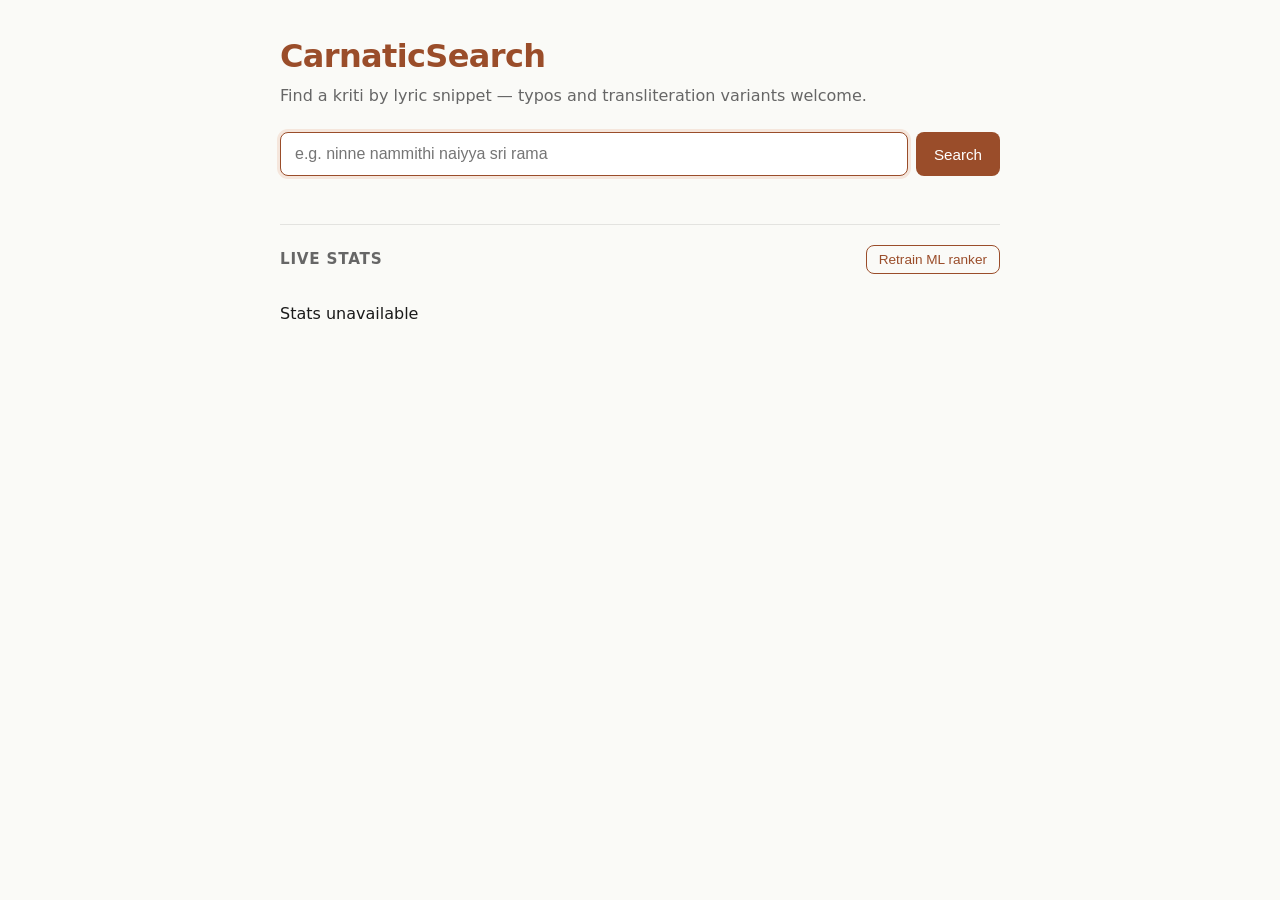
==== prod/static/index.html @ 85a7ccc7 "Add prod/ — self-contained HF Space deployment Docker SDK config for Hugging Face Spaces. The direct" ====
<!DOCTYPE html>
<html lang="en">
<head>
  <meta charset="UTF-8" />
  <meta name="viewport" content="width=device-width, initial-scale=1.0" />
  <title>CarnaticSearch</title>
  <link rel="stylesheet" href="style.css" />
</head>
<body>
  <main>
    <header>
      <h1>CarnaticSearch</h1>
      <p class="subtitle">Find a kriti by lyric snippet — typos and transliteration variants welcome.</p>
    </header>

    <section class="search-box">
      <form id="search-form">
        <input
          id="query"
          type="text"
          placeholder="e.g. ninne nammithi naiyya sri rama"
          autocomplete="off"
          autofocus
        />
        <button type="submit" id="search-btn">Search</button>
      </form>
    </section>

    <section id="results" class="hidden">
      <p class="hint">Click the song that's actually correct — your pick trains the model.</p>
      <div id="top-pick"></div>
      <h2>Shortlist</h2>
      <ol id="shortlist"></ol>

      <div id="feedback-section" class="hidden">
        <details id="not-in-list">
          <summary>Correct song not shown? Search the database</summary>
          <div class="typeahead">
            <input
              id="correct-song"
              type="text"
              placeholder="Type a song name or composer…"
              autocomplete="off"
            />
            <ul id="typeahead-results" class="hidden"></ul>
          </div>
        </details>
        <p id="feedback-status"></p>
      </div>
    </section>

    <section id="stats-section">
      <div class="stats-header">
        <h3>Live stats</h3>
        <button id="retrain-btn" class="ghost-btn">Retrain ML ranker</button>
      </div>
      <div id="stats"></div>
      <p id="retrain-status"></p>
    </section>
  </main>

  <script src="app.js"></script>
</body>
</html>
---- prod/static/style.css ----
:root {
  --bg: #fafaf7;
  --card: #ffffff;
  --text: #1a1a1a;
  --muted: #666;
  --accent: #9a4d2a;
  --accent-light: #f5e6dc;
  --border: #e3e3e0;
  --success: #2d7a3a;
  --error: #b03030;
}

* { box-sizing: border-box; }

body {
  margin: 0;
  font-family: -apple-system, BlinkMacSystemFont, "Segoe UI", system-ui, sans-serif;
  background: var(--bg);
  color: var(--text);
  line-height: 1.5;
}

main {
  max-width: 760px;
  margin: 0 auto;
  padding: 32px 20px 80px;
}

header h1 {
  font-size: 2rem;
  margin: 0 0 4px;
  color: var(--accent);
  letter-spacing: -0.02em;
}

.subtitle {
  color: var(--muted);
  margin: 0 0 24px;
}

/* Search */
.search-box form {
  display: flex;
  gap: 8px;
}

#query {
  flex: 1;
  padding: 12px 14px;
  font-size: 1rem;
  border: 1px solid var(--border);
  border-radius: 8px;
  background: var(--card);
}

#query:focus {
  outline: none;
  border-color: var(--accent);
  box-shadow: 0 0 0 3px var(--accent-light);
}

button {
  padding: 12px 18px;
  font-size: 0.95rem;
  border: none;
  border-radius: 8px;
  background: var(--accent);
  color: white;
  cursor: pointer;
  transition: background 0.15s;
}

button:hover { background: #7d3d20; }
button:disabled { opacity: 0.5; cursor: wait; }

/* Results */
#results { margin-top: 32px; }

.hidden { display: none !important; }

.hint {
  font-size: 0.85rem;
  color: var(--muted);
  margin: 0 0 12px;
}

#top-pick {
  background: var(--card);
  border: 2px solid var(--accent);
  border-radius: 12px;
  padding: 20px;
  margin-bottom: 24px;
  box-shadow: 0 2px 8px rgba(154, 77, 42, 0.08);
  cursor: pointer;
  transition: transform 0.1s, box-shadow 0.15s;
}

#top-pick:hover {
  transform: translateY(-1px);
  box-shadow: 0 4px 16px rgba(154, 77, 42, 0.18);
}

#top-pick.selected {
  background: var(--accent-light);
}

#top-pick .label {
  font-size: 0.75rem;
  text-transform: uppercase;
  letter-spacing: 0.08em;
  color: var(--accent);
  font-weight: 600;
  margin-bottom: 6px;
}

#top-pick .song-name {
  font-size: 1.4rem;
  font-weight: 600;
  margin: 0 0 4px;
}

#top-pick .composer {
  color: var(--muted);
  font-size: 0.95rem;
  margin: 0 0 12px;
}

#top-pick .lyrics-preview {
  font-size: 0.9rem;
  color: #444;
  font-style: italic;
  line-height: 1.4;
}

h2 {
  font-size: 1.1rem;
  margin: 24px 0 12px;
  color: var(--muted);
  font-weight: 600;
  text-transform: uppercase;
  letter-spacing: 0.05em;
}

#shortlist {
  list-style: none;
  padding: 0;
  margin: 0;
  counter-reset: rank;
}

#shortlist li {
  counter-increment: rank;
  background: var(--card);
  border: 1px solid var(--border);
  border-radius: 8px;
  padding: 12px 16px 12px 44px;
  margin-bottom: 8px;
  position: relative;
  cursor: pointer;
  transition: border-color 0.15s, background 0.15s, transform 0.1s;
}

#shortlist li:hover {
  border-color: var(--accent);
  background: #fffaf6;
  transform: translateX(2px);
}

#shortlist li.selected {
  border-color: var(--accent);
  background: var(--accent-light);
}

#shortlist li.disabled {
  cursor: default;
  opacity: 0.5;
}

#shortlist li.disabled:hover {
  border-color: var(--border);
  background: var(--card);
  transform: none;
}

#shortlist li::before {
  content: counter(rank);
  position: absolute;
  left: 14px;
  top: 50%;
  transform: translateY(-50%);
  font-weight: 600;
  color: var(--muted);
  font-size: 0.9rem;
}

#shortlist .song-name {
  font-weight: 500;
  font-size: 0.98rem;
}

#shortlist .composer {
  color: var(--muted);
  font-size: 0.85rem;
  margin-top: 2px;
}

/* Feedback */
#feedback-section {
  margin-top: 24px;
  padding-top: 16px;
  border-top: 1px solid var(--border);
}

#not-in-list summary {
  cursor: pointer;
  color: var(--muted);
  font-size: 0.9rem;
  padding: 4px 0;
}

#not-in-list summary:hover { color: var(--accent); }

.typeahead {
  position: relative;
  margin-top: 10px;
}

.typeahead input {
  width: 100%;
  padding: 10px 12px;
  font-size: 0.95rem;
  border: 1px solid var(--border);
  border-radius: 6px;
  background: var(--card);
}

.typeahead input:focus {
  outline: none;
  border-color: var(--accent);
  box-shadow: 0 0 0 3px var(--accent-light);
}

#typeahead-results {
  list-style: none;
  margin: 4px 0 0;
  padding: 0;
  background: var(--card);
  border: 1px solid var(--border);
  border-radius: 6px;
  max-height: 280px;
  overflow-y: auto;
  box-shadow: 0 4px 12px rgba(0, 0, 0, 0.06);
}

#typeahead-results li {
  padding: 10px 14px;
  cursor: pointer;
  border-bottom: 1px solid var(--border);
}

#typeahead-results li:last-child { border-bottom: none; }

#typeahead-results li:hover,
#typeahead-results li.active {
  background: var(--accent-light);
}

#typeahead-results .song-name {
  font-weight: 500;
  font-size: 0.95rem;
}

#typeahead-results .composer {
  color: var(--muted);
  font-size: 0.82rem;
  margin-top: 2px;
}

#typeahead-results .empty {
  color: var(--muted);
  font-style: italic;
  cursor: default;
}

#typeahead-results .empty:hover { background: var(--card); }

#correct-song {
  flex: 1;
  padding: 10px 12px;
  font-size: 0.95rem;
  border: 1px solid var(--border);
  border-radius: 6px;
}

#feedback-status {
  margin-top: 10px;
  font-size: 0.9rem;
  color: var(--success);
  min-height: 1.2em;
}

#feedback-status.error { color: var(--error); }

/* Stats */
#stats-section {
  margin-top: 48px;
  padding-top: 20px;
  border-top: 1px solid var(--border);
}

#stats-section h3 {
  margin: 0;
  font-size: 0.95rem;
  color: var(--muted);
  text-transform: uppercase;
  letter-spacing: 0.05em;
}

.stats-header {
  display: flex;
  justify-content: space-between;
  align-items: center;
  margin-bottom: 12px;
}

.ghost-btn {
  background: transparent;
  color: var(--accent);
  border: 1px solid var(--accent);
  padding: 6px 12px;
  font-size: 0.85rem;
}

.ghost-btn:hover {
  background: var(--accent-light);
}

#retrain-status {
  margin-top: 10px;
  font-size: 0.85rem;
  color: var(--muted);
  min-height: 1em;
}

#stats {
  display: grid;
  grid-template-columns: repeat(auto-fit, minmax(140px, 1fr));
  gap: 12px;
}

.stat-card {
  background: var(--card);
  border: 1px solid var(--border);
  border-radius: 8px;
  padding: 14px;
  text-align: center;
}

.stat-value {
  font-size: 1.6rem;
  font-weight: 600;
  color: var(--accent);
  line-height: 1;
}

.stat-label {
  font-size: 0.8rem;
  color: var(--muted);
  margin-top: 6px;
  text-transform: uppercase;
  letter-spacing: 0.04em;
}
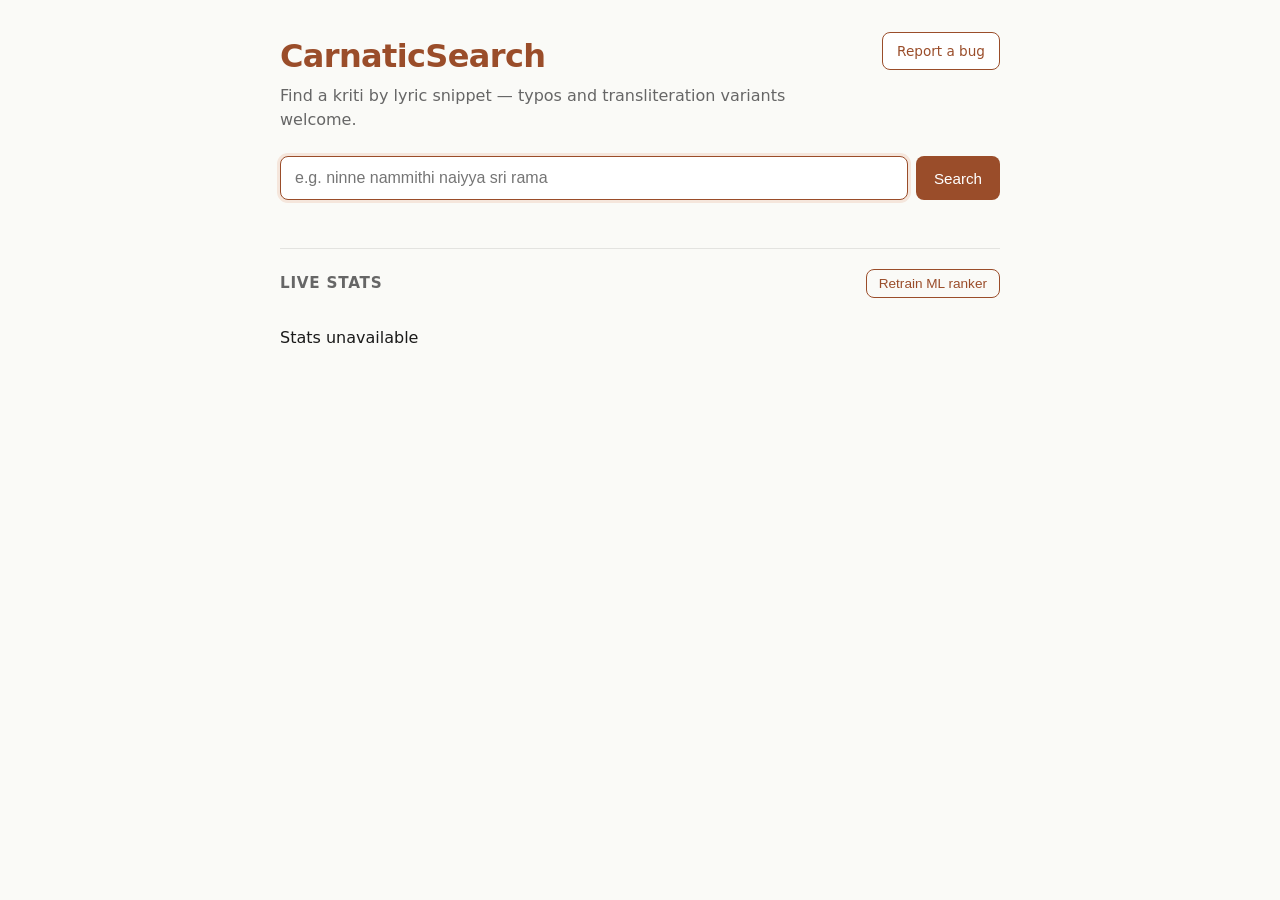
==== commit df16e62b: "Sync prod/ with all dev improvements; gitignore prod/state/ Mirror into the HF Space deployment: - p" ====
--- a/prod/static/index.html
+++ b/prod/static/index.html
@@ -9,8 +9,17 @@
 <body>
   <main>
     <header>
-      <h1>CarnaticSearch</h1>
-      <p class="subtitle">Find a kriti by lyric snippet — typos and transliteration variants welcome.</p>
+      <div class="header-row">
+        <div>
+          <h1>CarnaticSearch</h1>
+          <p class="subtitle">Find a kriti by lyric snippet — typos and transliteration variants welcome.</p>
+        </div>
+        <a id="report-bug" class="report-bug-btn"
+           href="https://docs.google.com/forms/d/e/1FAIpQLSfjL2_Zub0BjFJd8jShXcDGIl1NIOoz3GigQs0UiGgzdb2_Rg/viewform?usp=publish-editor"
+           target="_blank" rel="noopener noreferrer">
+          Report a bug
+        </a>
+      </div>
     </header>
 
     <section class="search-box">
@@ -27,7 +36,11 @@
     </section>
 
     <section id="results" class="hidden">
-      <p class="hint">Click the song that's actually correct — your pick trains the model.</p>
+      <p class="hint">
+        Click any result to look it up on karnatik.com. Use the
+        <strong>This is my song</strong> button to mark the correct one
+        — that's what trains the model.
+      </p>
       <div id="top-pick"></div>
       <h2>Shortlist</h2>
       <ol id="shortlist"></ol>
@@ -43,6 +56,11 @@
               autocomplete="off"
             />
             <ul id="typeahead-results" class="hidden"></ul>
+            <p class="typeahead-fallback">
+              Can't find the song?
+              <a href="https://docs.google.com/forms/d/e/1FAIpQLSfjL2_Zub0BjFJd8jShXcDGIl1NIOoz3GigQs0UiGgzdb2_Rg/viewform?usp=publish-editor"
+                 target="_blank" rel="noopener noreferrer">Report it here</a>.
+            </p>
           </div>
         </details>
         <p id="feedback-status"></p>
--- a/prod/static/style.css
+++ b/prod/static/style.css
@@ -26,6 +26,34 @@
   padding: 32px 20px 80px;
 }
 
+.header-row {
+  display: flex;
+  justify-content: space-between;
+  align-items: flex-start;
+  gap: 16px;
+  margin-bottom: 24px;
+}
+
+.header-row > div:first-child { flex: 1; }
+
+.report-bug-btn {
+  flex-shrink: 0;
+  padding: 8px 14px;
+  background: var(--card);
+  color: var(--accent);
+  border: 1px solid var(--accent);
+  border-radius: 8px;
+  font-size: 0.85rem;
+  font-weight: 500;
+  text-decoration: none;
+  transition: background 0.15s;
+  white-space: nowrap;
+}
+
+.report-bug-btn:hover {
+  background: var(--accent-light);
+}
+
 header h1 {
   font-size: 2rem;
   margin: 0 0 4px;
@@ -35,7 +63,7 @@
 
 .subtitle {
   color: var(--muted);
-  margin: 0 0 24px;
+  margin: 0;
 }
 
 /* Search */
@@ -93,7 +121,16 @@
   box-shadow: 0 2px 8px rgba(154, 77, 42, 0.08);
   cursor: pointer;
   transition: transform 0.1s, box-shadow 0.15s;
-}
+  display: grid;
+  grid-template-columns: 1fr auto;
+  grid-template-rows: auto 1fr;
+  gap: 12px 16px;
+  align-items: start;
+}
+
+#top-pick .label { grid-column: 1 / -1; }
+#top-pick .song-info { grid-column: 1; }
+#top-pick .confirm-btn { grid-column: 2; align-self: end; }
 
 #top-pick:hover {
   transform: translateY(-1px);
@@ -102,6 +139,41 @@
 
 #top-pick.selected {
   background: var(--accent-light);
+}
+
+.confirm-btn {
+  background: var(--card);
+  color: var(--accent);
+  border: 1px solid var(--accent);
+  padding: 6px 12px;
+  font-size: 0.82rem;
+  font-weight: 500;
+  border-radius: 6px;
+  white-space: nowrap;
+}
+
+.confirm-btn:hover:not(:disabled) {
+  background: var(--accent-light);
+}
+
+.confirm-btn.confirmed {
+  background: var(--success);
+  color: white;
+  border-color: var(--success);
+  cursor: default;
+}
+
+.confirm-btn.dimmed {
+  opacity: 0.4;
+  cursor: default;
+}
+
+.confirm-btn:disabled {
+  opacity: 0.5;
+}
+
+.confirm-btn.confirmed:disabled {
+  opacity: 1;
 }
 
 #top-pick .label {
@@ -158,7 +230,13 @@
   position: relative;
   cursor: pointer;
   transition: border-color 0.15s, background 0.15s, transform 0.1s;
-}
+  display: flex;
+  align-items: center;
+  gap: 12px;
+}
+
+#shortlist li .song-info { flex: 1; min-width: 0; }
+#shortlist li .confirm-btn { flex-shrink: 0; }
 
 #shortlist li:hover {
   border-color: var(--accent);
@@ -169,17 +247,6 @@
 #shortlist li.selected {
   border-color: var(--accent);
   background: var(--accent-light);
-}
-
-#shortlist li.disabled {
-  cursor: default;
-  opacity: 0.5;
-}
-
-#shortlist li.disabled:hover {
-  border-color: var(--border);
-  background: var(--card);
-  transform: none;
 }
 
 #shortlist li::before {
@@ -284,6 +351,22 @@
 
 #typeahead-results .empty:hover { background: var(--card); }
 
+.typeahead-fallback {
+  margin: 8px 0 0;
+  font-size: 0.85rem;
+  color: var(--muted);
+}
+
+.typeahead-fallback a {
+  color: var(--accent);
+  text-decoration: none;
+  border-bottom: 1px dashed var(--accent);
+}
+
+.typeahead-fallback a:hover {
+  border-bottom-style: solid;
+}
+
 #correct-song {
   flex: 1;
   padding: 10px 12px;
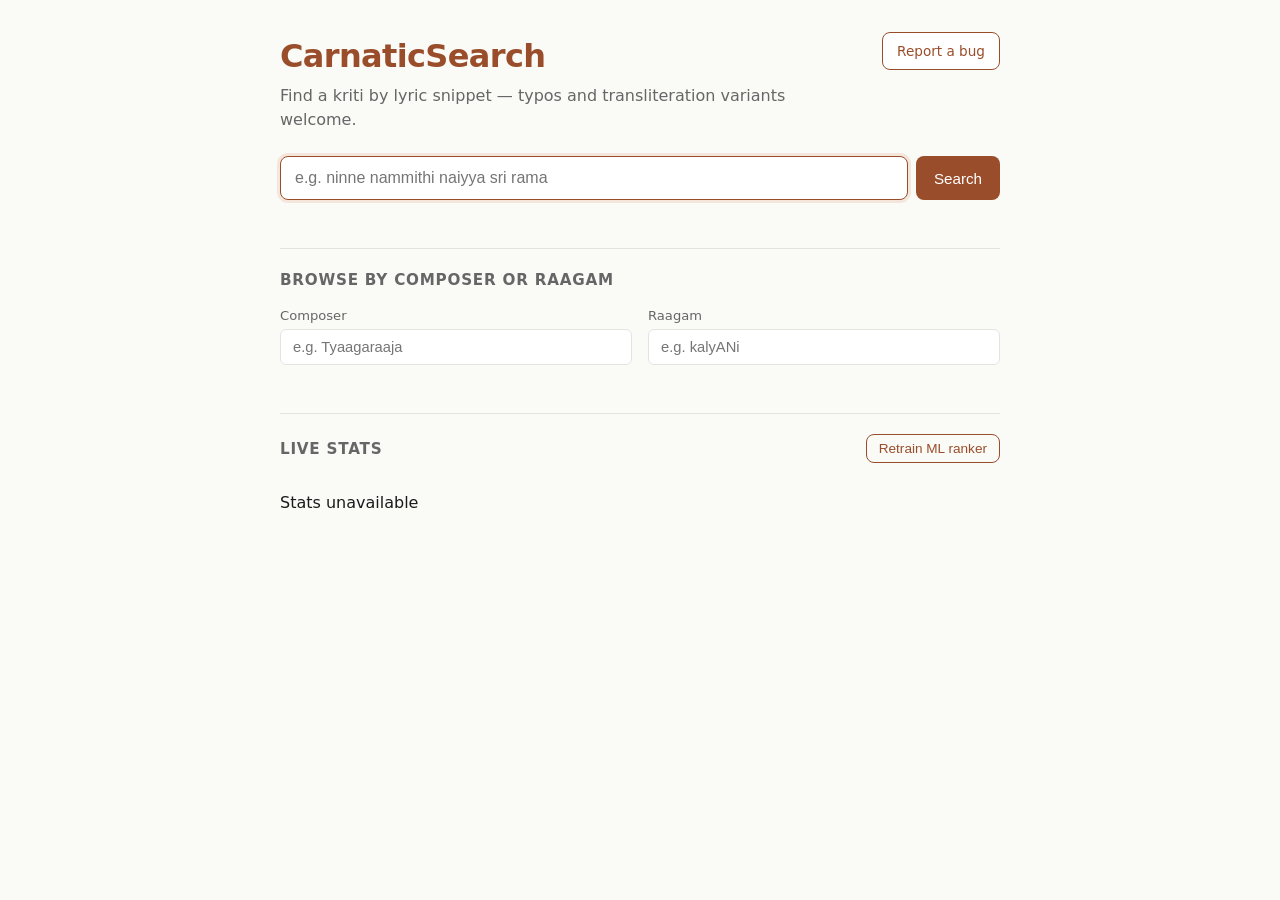
==== commit c4dd6f23: "Add browse-by-composer / browse-by-raagam section Backend: - New endpoints /composers, /raagams (typ" ====
--- a/prod/static/index.html
+++ b/prod/static/index.html
@@ -67,6 +67,24 @@
       </div>
     </section>
 
+    <section id="browse-section">
+      <h3>Browse by composer or raagam</h3>
+      <div class="browse-grid">
+        <div class="browse-col">
+          <label for="composer-q">Composer</label>
+          <input id="composer-q" type="text" placeholder="e.g. Tyaagaraaja" autocomplete="off" />
+          <ul id="composer-results" class="picker-list hidden"></ul>
+        </div>
+        <div class="browse-col">
+          <label for="raagam-q">Raagam</label>
+          <input id="raagam-q" type="text" placeholder="e.g. kalyANi" autocomplete="off" />
+          <ul id="raagam-results" class="picker-list hidden"></ul>
+        </div>
+      </div>
+      <div id="browse-songs-header" class="hidden"></div>
+      <ul id="browse-songs" class="hidden"></ul>
+    </section>
+
     <section id="stats-section">
       <div class="stats-header">
         <h3>Live stats</h3>
--- a/prod/static/style.css
+++ b/prod/static/style.css
@@ -384,6 +384,136 @@
 
 #feedback-status.error { color: var(--error); }
 
+.undo-link {
+  color: var(--accent);
+  text-decoration: none;
+  border-bottom: 1px dashed var(--accent);
+  margin-left: 4px;
+  font-weight: 500;
+}
+
+.undo-link:hover { border-bottom-style: solid; }
+
+/* Browse by composer / raagam */
+#browse-section {
+  margin-top: 48px;
+  padding-top: 20px;
+  border-top: 1px solid var(--border);
+}
+
+#browse-section h3 {
+  margin: 0 0 14px;
+  font-size: 0.95rem;
+  color: var(--muted);
+  text-transform: uppercase;
+  letter-spacing: 0.05em;
+}
+
+.browse-grid {
+  display: grid;
+  grid-template-columns: 1fr 1fr;
+  gap: 16px;
+}
+
+.browse-col {
+  position: relative;
+}
+
+.browse-col label {
+  display: block;
+  font-size: 0.82rem;
+  color: var(--muted);
+  font-weight: 500;
+  margin-bottom: 4px;
+}
+
+.browse-col input {
+  width: 100%;
+  padding: 9px 12px;
+  font-size: 0.92rem;
+  border: 1px solid var(--border);
+  border-radius: 6px;
+  background: var(--card);
+}
+
+.browse-col input:focus {
+  outline: none;
+  border-color: var(--accent);
+  box-shadow: 0 0 0 3px var(--accent-light);
+}
+
+.picker-list {
+  list-style: none;
+  margin: 4px 0 0;
+  padding: 0;
+  background: var(--card);
+  border: 1px solid var(--border);
+  border-radius: 6px;
+  max-height: 280px;
+  overflow-y: auto;
+  box-shadow: 0 4px 12px rgba(0, 0, 0, 0.06);
+  position: absolute;
+  width: 100%;
+  z-index: 5;
+}
+
+.picker-list li {
+  padding: 9px 14px;
+  cursor: pointer;
+  border-bottom: 1px solid var(--border);
+  display: flex;
+  justify-content: space-between;
+  gap: 12px;
+}
+
+.picker-list li:last-child { border-bottom: none; }
+.picker-list li:hover { background: var(--accent-light); }
+.picker-list .picker-name { font-size: 0.92rem; }
+.picker-list .picker-count { color: var(--muted); font-size: 0.8rem; white-space: nowrap; }
+.picker-list .empty { color: var(--muted); font-style: italic; cursor: default; }
+.picker-list .empty:hover { background: var(--card); }
+
+#browse-songs-header {
+  margin-top: 16px;
+  font-size: 0.92rem;
+  color: var(--muted);
+}
+
+#browse-songs {
+  list-style: none;
+  margin: 12px 0 0;
+  padding: 0;
+  max-height: 420px;
+  overflow-y: auto;
+}
+
+#browse-songs li {
+  background: var(--card);
+  border: 1px solid var(--border);
+  border-radius: 8px;
+  padding: 10px 14px;
+  margin-bottom: 6px;
+  cursor: pointer;
+  transition: border-color 0.12s, transform 0.1s;
+}
+
+#browse-songs li:hover {
+  border-color: var(--accent);
+  transform: translateX(2px);
+}
+
+#browse-songs .song-name {
+  font-weight: 500;
+  font-size: 0.94rem;
+}
+
+#browse-songs .composer {
+  color: var(--muted);
+  font-size: 0.82rem;
+  margin-top: 2px;
+}
+
+
 /* Stats */
 #stats-section {
   margin-top: 48px;
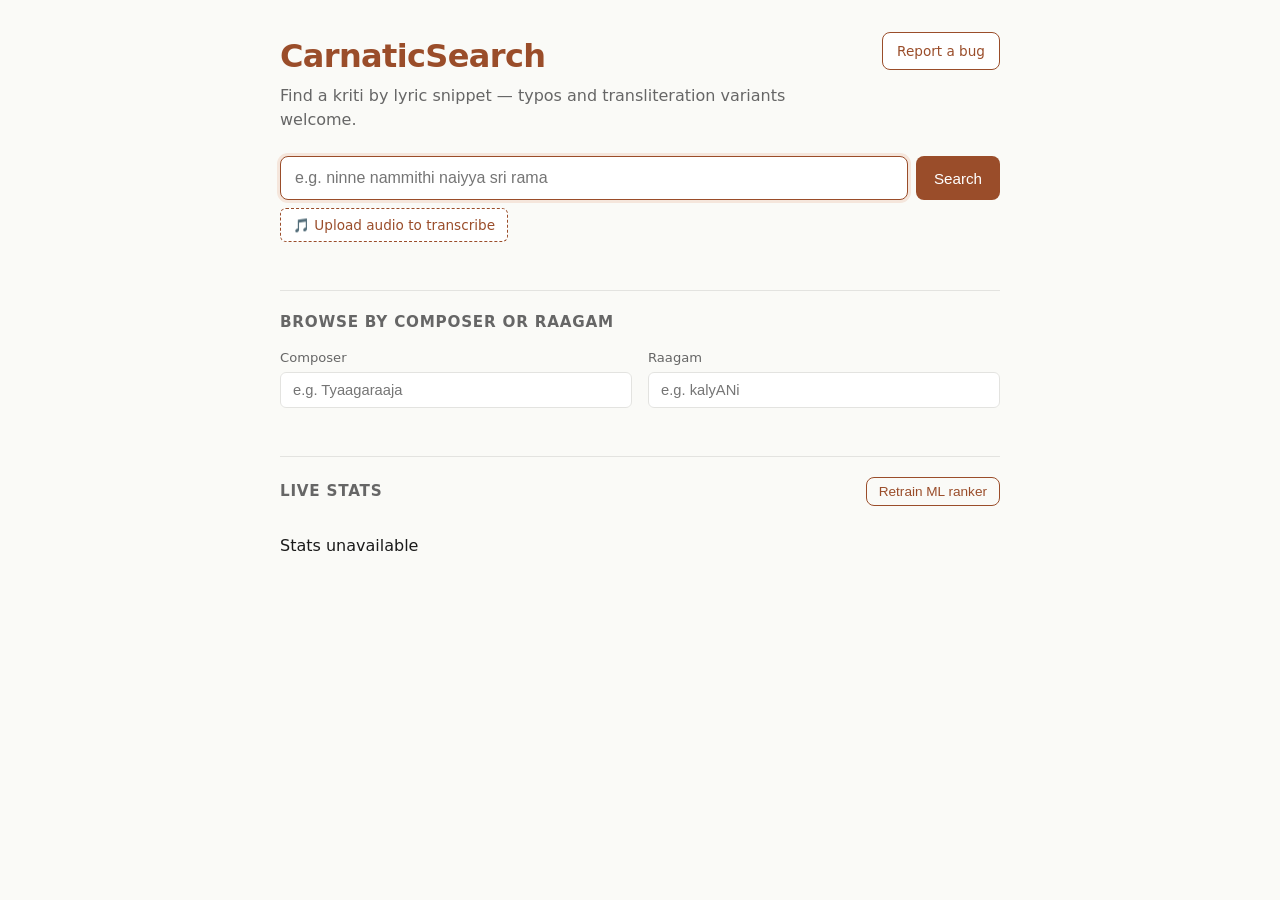
==== commit 49f1ef11: "mp3 → lyrics → search via faster-whisper New /transcribe endpoint accepts an audio upload (mp3/wav/m" ====
--- a/prod/static/index.html
+++ b/prod/static/index.html
@@ -33,6 +33,13 @@
         />
         <button type="submit" id="search-btn">Search</button>
       </form>
+      <div class="upload-row">
+        <label for="audio-upload" class="upload-btn">
+          🎵 Upload audio to transcribe
+          <input id="audio-upload" type="file" accept="audio/*,.mp3,.wav,.m4a,.ogg,.flac" hidden />
+        </label>
+        <span id="upload-status"></span>
+      </div>
     </section>
 
     <section id="results" class="hidden">
--- a/prod/static/style.css
+++ b/prod/static/style.css
@@ -72,6 +72,34 @@
   gap: 8px;
 }
 
+.upload-row {
+  margin-top: 8px;
+  display: flex;
+  align-items: center;
+  gap: 10px;
+  font-size: 0.85rem;
+}
+
+.upload-btn {
+  display: inline-block;
+  padding: 6px 12px;
+  background: var(--card);
+  border: 1px dashed var(--accent);
+  border-radius: 6px;
+  color: var(--accent);
+  cursor: pointer;
+  transition: background 0.15s;
+}
+
+.upload-btn:hover { background: var(--accent-light); }
+
+#upload-status {
+  color: var(--muted);
+  font-style: italic;
+}
+
+#upload-status.error { color: var(--error); font-style: normal; }
+
 #query {
   flex: 1;
   padding: 12px 14px;
@@ -197,11 +225,47 @@
   margin: 0 0 12px;
 }
 
-#top-pick .lyrics-preview {
+#top-pick .lyrics-preview,
+#shortlist .lyrics-preview {
   font-size: 0.9rem;
   color: #444;
   font-style: italic;
-  line-height: 1.4;
+  line-height: 1.5;
+  white-space: pre-wrap;
+  word-break: break-word;
+  max-height: 280px;
+  overflow-y: auto;
+  margin: 8px 0;
+  padding: 8px 10px;
+  background: #fafafa;
+  border-radius: 6px;
+  border-left: 3px solid var(--accent-light);
+}
+
+mark {
+  background: #ffe8b3;
+  color: inherit;
+  padding: 0 2px;
+  border-radius: 2px;
+  font-weight: 600;
+  font-style: normal;
+}
+
+.karnatik-link {
+  display: inline-block;
+  margin-top: 6px;
+  font-size: 0.82rem;
+  color: var(--accent);
+  text-decoration: none;
+  border-bottom: 1px dashed var(--accent);
+}
+
+.karnatik-link:hover { border-bottom-style: solid; }
+
+#shortlist li.collapsed .expanded-body { display: none; }
+#shortlist li .expanded-body { margin-top: 8px; }
+#shortlist li:not(.collapsed) {
+  align-items: flex-start;
 }
 
 h2 {
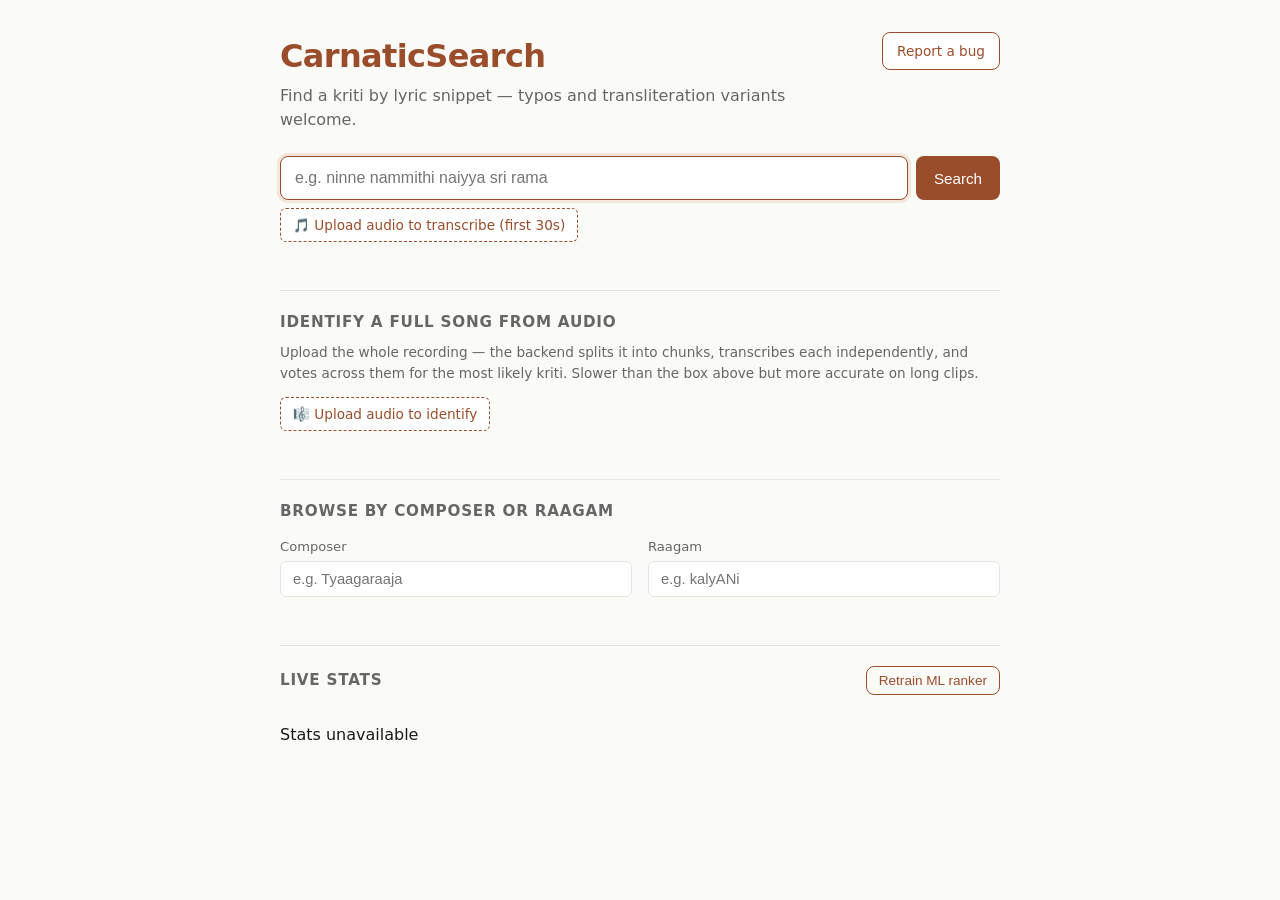
==== commit 9891667a: "Add /identify: chunked audio → vote across chunks → top match Adds a separate background-job pipelin" ====
--- a/prod/static/index.html
+++ b/prod/static/index.html
@@ -35,11 +35,29 @@
       </form>
       <div class="upload-row">
         <label for="audio-upload" class="upload-btn">
-          🎵 Upload audio to transcribe
+          🎵 Upload audio to transcribe (first 30s)
           <input id="audio-upload" type="file" accept="audio/*,.mp3,.wav,.m4a,.ogg,.flac" hidden />
         </label>
         <span id="upload-status"></span>
       </div>
+    </section>
+
+    <section id="identify-section">
+      <h3>Identify a full song from audio</h3>
+      <p class="hint">
+        Upload the whole recording — the backend splits it into chunks,
+        transcribes each independently, and votes across them for the
+        most likely kriti. Slower than the box above but more accurate
+        on long clips.
+      </p>
+      <div class="upload-row">
+        <label for="identify-upload" class="upload-btn">
+          🎼 Upload audio to identify
+          <input id="identify-upload" type="file" accept="audio/*,.mp3,.wav,.m4a,.ogg,.flac" hidden />
+        </label>
+        <span id="identify-status"></span>
+      </div>
+      <div id="identify-result" class="hidden"></div>
     </section>
 
     <section id="results" class="hidden">
--- a/prod/static/style.css
+++ b/prod/static/style.css
@@ -458,6 +458,67 @@
 
 .undo-link:hover { border-bottom-style: solid; }
 
+/* Identify-a-song section */
+#identify-section {
+  margin-top: 48px;
+  padding-top: 20px;
+  border-top: 1px solid var(--border);
+}
+
+#identify-section h3 {
+  margin: 0 0 8px;
+  font-size: 0.95rem;
+  color: var(--muted);
+  text-transform: uppercase;
+  letter-spacing: 0.05em;
+}
+
+#identify-section .hint {
+  margin-bottom: 14px;
+}
+
+#identify-status {
+  font-style: italic;
+  color: var(--muted);
+  font-size: 0.85rem;
+}
+
+#identify-status.error { color: var(--error); font-style: normal; }
+
+#identify-result {
+  margin-top: 18px;
+  background: var(--card);
+  border: 2px solid var(--accent);
+  border-radius: 12px;
+  padding: 18px;
+  box-shadow: 0 2px 8px rgba(154, 77, 42, 0.08);
+}
+
+#identify-result .label {
+  font-size: 0.75rem;
+  text-transform: uppercase;
+  letter-spacing: 0.08em;
+  color: var(--accent);
+  font-weight: 600;
+  margin-bottom: 6px;
+}
+
+#identify-result .song-name { font-size: 1.4rem; font-weight: 600; margin: 0 0 4px; }
+#identify-result .composer { color: var(--muted); font-size: 0.95rem; margin: 0 0 10px; }
+
+.match-badge {
+  display: inline-block;
+  background: var(--accent-light);
+  color: var(--accent);
+  padding: 3px 10px;
+  border-radius: 999px;
+  font-size: 0.78rem;
+  font-weight: 600;
+  letter-spacing: 0.03em;
+  margin-bottom: 10px;
+}
+
+
 /* Browse by composer / raagam */
 #browse-section {
   margin-top: 48px;
